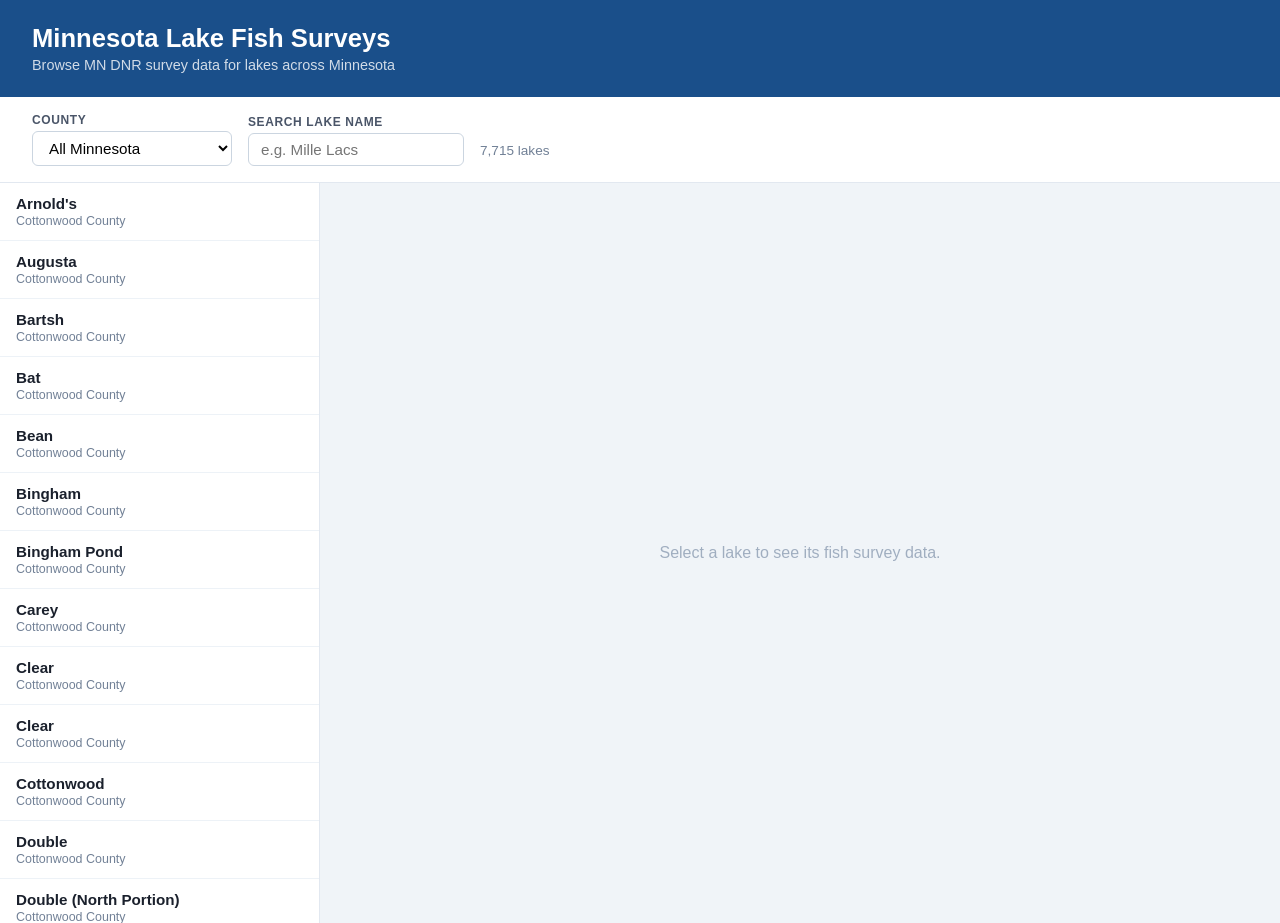
==== web/index.html @ 6d37f5dd "Add Phase 1 lake survey website with data pipeline - build_data.py: converts raw CSVs into browser-r" ====
<!DOCTYPE html>
<html lang="en">
<head>
  <meta charset="UTF-8" />
  <meta name="viewport" content="width=device-width, initial-scale=1.0" />
  <title>Minnesota Lake Fish Surveys</title>
  <link rel="stylesheet" href="style.css" />
</head>
<body>

  <header>
    <h1>Minnesota Lake Fish Surveys</h1>
    <p class="subtitle">Browse MN DNR survey data for lakes across Minnesota</p>
  </header>

  <main>
    <!-- Filter bar -->
    <section class="filters">
      <div class="filter-group">
        <label for="county-select">County</label>
        <select id="county-select">
          <option value="">All Minnesota</option>
        </select>
      </div>
      <div class="filter-group">
        <label for="lake-search">Search lake name</label>
        <input type="text" id="lake-search" placeholder="e.g. Mille Lacs" />
      </div>
      <div class="results-count" id="results-count"></div>
    </section>

    <!-- Content area: lake list + detail panel side by side -->
    <div class="content">
      <aside class="lake-list-panel">
        <ul id="lake-list"></ul>
        <p id="no-results" class="hidden">No lakes found.</p>
      </aside>

      <section class="detail-panel" id="detail-panel">
        <div class="detail-placeholder">
          <p>Select a lake to see its fish survey data.</p>
        </div>
      </section>
    </div>
  </main>

  <script src="app.js"></script>
</body>
</html>
---- web/style.css ----
/* ── Reset & base ── */
*, *::before, *::after { box-sizing: border-box; margin: 0; padding: 0; }

body {
  font-family: -apple-system, BlinkMacSystemFont, "Segoe UI", Roboto, sans-serif;
  background: #f0f4f8;
  color: #1a202c;
  min-height: 100vh;
}

/* ── Header ── */
header {
  background: #1a4f8a;
  color: white;
  padding: 1.5rem 2rem;
}
header h1 { font-size: 1.6rem; font-weight: 700; }
header .subtitle { margin-top: 0.25rem; opacity: 0.8; font-size: 0.9rem; }

/* ── Filters ── */
.filters {
  display: flex;
  flex-wrap: wrap;
  gap: 1rem;
  align-items: flex-end;
  background: white;
  padding: 1rem 2rem;
  border-bottom: 1px solid #e2e8f0;
}

.filter-group {
  display: flex;
  flex-direction: column;
  gap: 0.25rem;
}
.filter-group label {
  font-size: 0.75rem;
  font-weight: 600;
  text-transform: uppercase;
  letter-spacing: 0.05em;
  color: #4a5568;
}
.filter-group select,
.filter-group input {
  padding: 0.45rem 0.75rem;
  border: 1px solid #cbd5e0;
  border-radius: 6px;
  font-size: 0.95rem;
  background: white;
  min-width: 200px;
}
.filter-group select:focus,
.filter-group input:focus {
  outline: none;
  border-color: #1a4f8a;
  box-shadow: 0 0 0 3px rgba(26,79,138,0.15);
}

.results-count {
  font-size: 0.85rem;
  color: #718096;
  align-self: flex-end;
  padding-bottom: 0.5rem;
}

/* ── Content layout ── */
.content {
  display: flex;
  height: calc(100vh - 160px);
  overflow: hidden;
}

/* ── Lake list panel ── */
.lake-list-panel {
  width: 320px;
  min-width: 240px;
  overflow-y: auto;
  background: white;
  border-right: 1px solid #e2e8f0;
}

#lake-list { list-style: none; }

#lake-list li {
  padding: 0.75rem 1rem;
  border-bottom: 1px solid #edf2f7;
  cursor: pointer;
  transition: background 0.1s;
}
#lake-list li:hover { background: #ebf4ff; }
#lake-list li.active { background: #1a4f8a; color: white; }
#lake-list li.active .lake-county { color: rgba(255,255,255,0.7); }

.lake-name { font-weight: 600; font-size: 0.95rem; }
.lake-county { font-size: 0.78rem; color: #718096; margin-top: 2px; }

#no-results {
  padding: 2rem 1rem;
  text-align: center;
  color: #718096;
  font-size: 0.9rem;
}
.hidden { display: none; }

/* ── Detail panel ── */
.detail-panel {
  flex: 1;
  overflow-y: auto;
  padding: 1.5rem 2rem;
}

.detail-placeholder {
  display: flex;
  align-items: center;
  justify-content: center;
  height: 100%;
  color: #a0aec0;
  font-size: 1rem;
}

/* ── Lake detail content ── */
.detail-header {
  display: flex;
  justify-content: space-between;
  align-items: flex-start;
  flex-wrap: wrap;
  gap: 0.75rem;
  margin-bottom: 1.5rem;
}
.detail-header h2 { font-size: 1.4rem; color: #1a202c; }
.detail-header .meta { font-size: 0.85rem; color: #718096; margin-top: 0.25rem; }

.maps-link {
  display: inline-flex;
  align-items: center;
  gap: 0.4rem;
  background: #1a4f8a;
  color: white;
  padding: 0.45rem 0.9rem;
  border-radius: 6px;
  text-decoration: none;
  font-size: 0.85rem;
  font-weight: 600;
  white-space: nowrap;
  transition: background 0.15s;
}
.maps-link:hover { background: #154278; }
.maps-link svg { flex-shrink: 0; }

/* ── Survey loading ── */
.loading {
  color: #718096;
  font-size: 0.9rem;
  padding: 1rem 0;
}

/* ── Species tabs ── */
.species-tabs {
  display: flex;
  flex-wrap: wrap;
  gap: 0.5rem;
  margin-bottom: 1.25rem;
}
.species-tab {
  padding: 0.3rem 0.8rem;
  border: 1px solid #cbd5e0;
  border-radius: 20px;
  background: white;
  font-size: 0.82rem;
  cursor: pointer;
  transition: all 0.1s;
}
.species-tab:hover { border-color: #1a4f8a; color: #1a4f8a; }
.species-tab.active { background: #1a4f8a; color: white; border-color: #1a4f8a; }

/* ── Survey table ── */
.section-title {
  font-size: 0.75rem;
  font-weight: 700;
  text-transform: uppercase;
  letter-spacing: 0.06em;
  color: #4a5568;
  margin-bottom: 0.6rem;
}

.survey-table-wrap { overflow-x: auto; margin-bottom: 2rem; }

table {
  width: 100%;
  border-collapse: collapse;
  font-size: 0.87rem;
}
thead th {
  text-align: left;
  padding: 0.5rem 0.75rem;
  background: #edf2f7;
  font-weight: 600;
  color: #4a5568;
  border-bottom: 2px solid #cbd5e0;
  white-space: nowrap;
}
tbody tr { border-bottom: 1px solid #edf2f7; }
tbody tr:last-child { border-bottom: none; }
tbody td {
  padding: 0.5rem 0.75rem;
  vertical-align: top;
}
tbody tr:hover td { background: #f7fafc; }

.no-surveys {
  color: #a0aec0;
  font-size: 0.9rem;
  padding: 1rem 0;
}

/* ── Responsive ── */
@media (max-width: 700px) {
  .content { flex-direction: column; height: auto; }
  .lake-list-panel { width: 100%; height: 40vh; border-right: none; border-bottom: 1px solid #e2e8f0; }
  .detail-panel { padding: 1rem; }
}
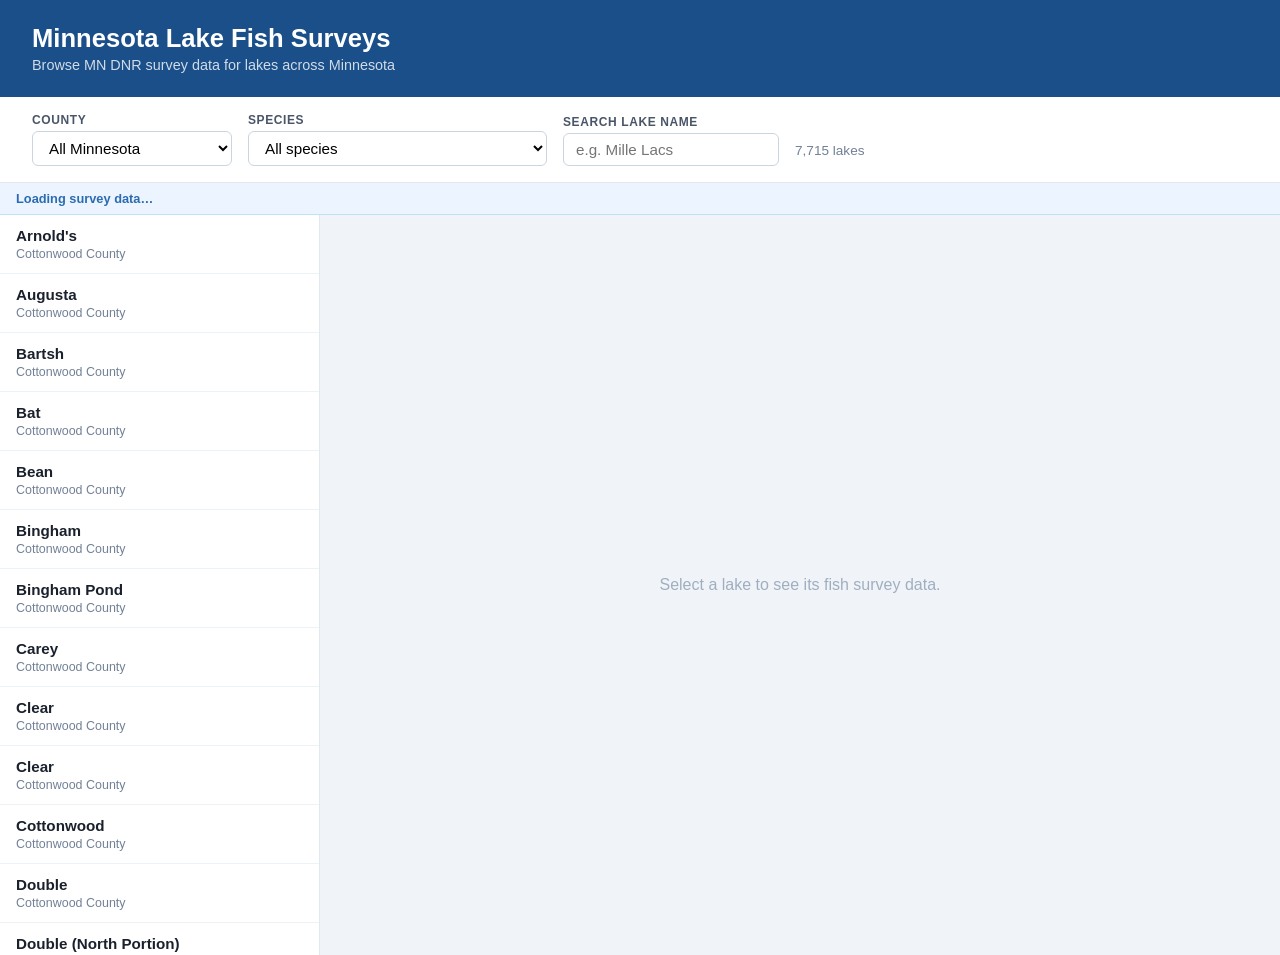
==== commit 47021af1: "Add Phase 2: species filter, ranking by CPUE/catch/weight - build_data.py: outputs species_list.json" ====
--- a/web/index.html
+++ b/web/index.html
@@ -23,11 +23,31 @@
         </select>
       </div>
       <div class="filter-group">
+        <label for="species-select">Species</label>
+        <select id="species-select">
+          <option value="">All species</option>
+        </select>
+      </div>
+      <div class="filter-group" id="sort-group" style="display:none">
+        <label for="sort-select">Rank by</label>
+        <select id="sort-select">
+          <option value="cpue">CPUE (catch per unit effort)</option>
+          <option value="total_catch">Total Catch</option>
+          <option value="avg_weight">Avg Weight (lbs)</option>
+        </select>
+      </div>
+      <div class="filter-group">
         <label for="lake-search">Search lake name</label>
         <input type="text" id="lake-search" placeholder="e.g. Mille Lacs" />
       </div>
       <div class="results-count" id="results-count"></div>
     </section>
+
+    <!-- Loading bar shown while fetching county survey files -->
+    <div id="loading-bar" class="loading-bar hidden">
+      <div class="loading-bar-inner"></div>
+      <span id="loading-label">Loading survey data…</span>
+    </div>
 
     <!-- Content area: lake list + detail panel side by side -->
     <div class="content">
--- a/web/style.css
+++ b/web/style.css
@@ -92,7 +92,47 @@
 #lake-list li.active .lake-county { color: rgba(255,255,255,0.7); }
 
 .lake-name { font-weight: 600; font-size: 0.95rem; }
-.lake-county { font-size: 0.78rem; color: #718096; margin-top: 2px; }
+.lake-county { font-size: 0.78rem; color: #718096; }
+.survey-date { font-size: 0.75rem; color: #a0aec0; margin-left: auto; }
+
+/* Ranked list rows */
+.lake-row-top {
+  display: flex;
+  align-items: center;
+  gap: 0.4rem;
+  flex-wrap: wrap;
+}
+.lake-row-bottom {
+  display: flex;
+  align-items: center;
+  gap: 0.5rem;
+  margin-top: 3px;
+}
+
+.rank-badge {
+  font-size: 0.7rem;
+  font-weight: 700;
+  color: #718096;
+  min-width: 2rem;
+  flex-shrink: 0;
+}
+#lake-list li.active .rank-badge { color: rgba(255,255,255,0.6); }
+
+.metric-badge {
+  margin-left: auto;
+  font-size: 0.78rem;
+  font-weight: 700;
+  color: #1a4f8a;
+  background: #ebf4ff;
+  padding: 1px 6px;
+  border-radius: 10px;
+  white-space: nowrap;
+}
+#lake-list li.active .metric-badge {
+  background: rgba(255,255,255,0.2);
+  color: white;
+}
+#lake-list li.active .survey-date { color: rgba(255,255,255,0.55); }
 
 #no-results {
   padding: 2rem 1rem;
@@ -213,6 +253,31 @@
   padding: 1rem 0;
 }
 
+/* ── Loading bar ── */
+.loading-bar {
+  position: relative;
+  height: 32px;
+  background: #ebf4ff;
+  border-bottom: 1px solid #bee3f8;
+  display: flex;
+  align-items: center;
+  padding: 0 1rem;
+  font-size: 0.8rem;
+  color: #2b6cb0;
+  font-weight: 600;
+  overflow: hidden;
+}
+.loading-bar-inner {
+  position: absolute;
+  left: 0;
+  top: 0;
+  height: 100%;
+  background: rgba(26,79,138,0.12);
+  transition: width 0.2s ease;
+  width: 0%;
+}
+#loading-label { position: relative; z-index: 1; }
+
 /* ── Responsive ── */
 @media (max-width: 700px) {
   .content { flex-direction: column; height: auto; }
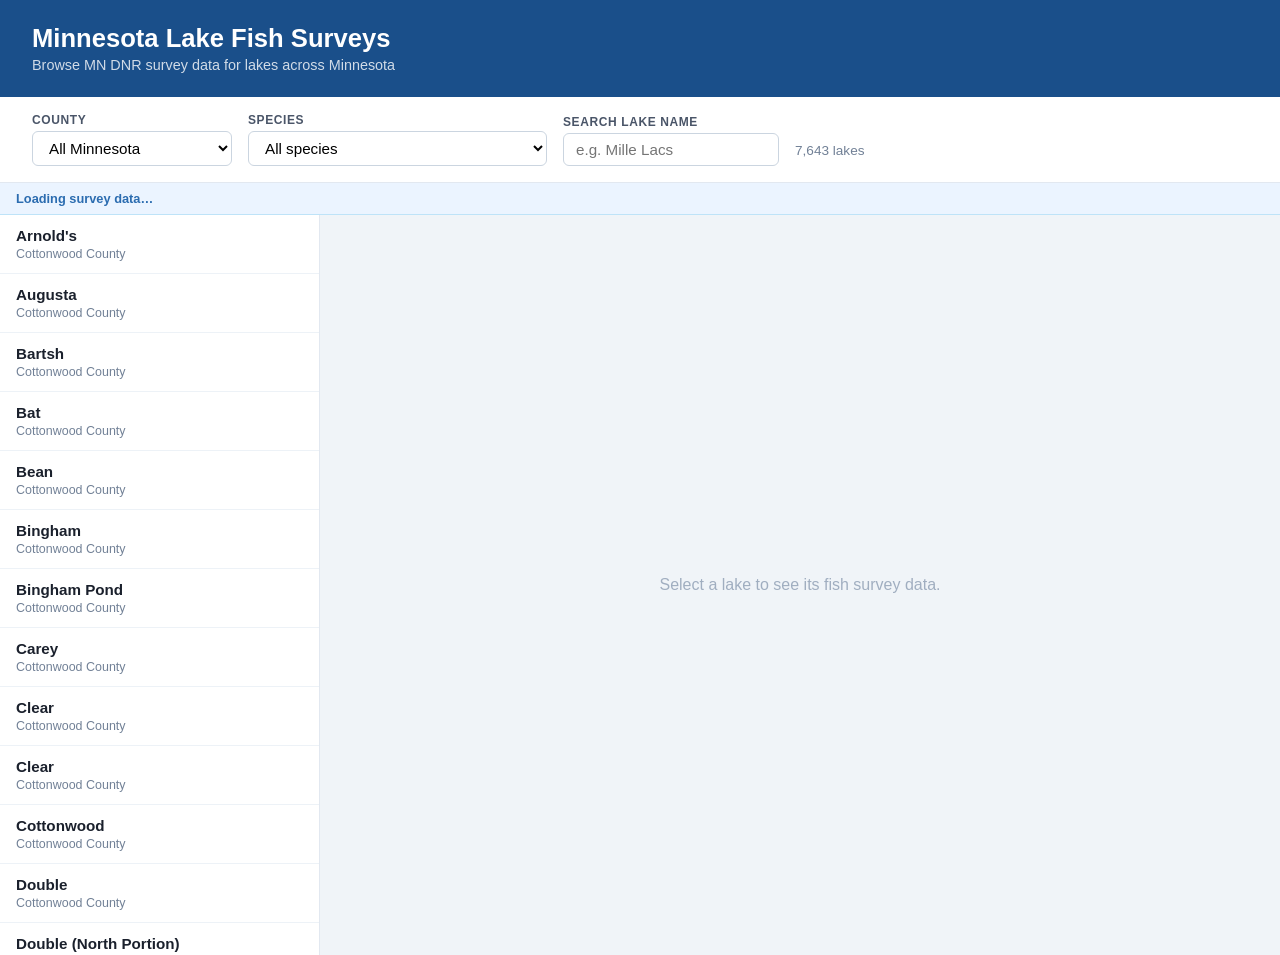
==== commit f00a153b: "Add avg weight sort, date range filter, and population trend badges - Rank by avg weight (lbs) added" ====
--- a/web/index.html
+++ b/web/index.html
@@ -33,7 +33,17 @@
         <select id="sort-select">
           <option value="cpue">CPUE (catch per unit effort)</option>
           <option value="total_catch">Total Catch</option>
+          <option value="avg_length">Avg Size (inches)</option>
           <option value="avg_weight">Avg Weight (lbs)</option>
+        </select>
+      </div>
+      <div class="filter-group" id="date-group" style="display:none">
+        <label for="date-select">Survey data</label>
+        <select id="date-select">
+          <option value="0">Any date</option>
+          <option value="5">Last 5 years</option>
+          <option value="10">Last 10 years</option>
+          <option value="15">Last 15 years</option>
         </select>
       </div>
       <div class="filter-group">
--- a/web/style.css
+++ b/web/style.css
@@ -134,6 +134,18 @@
 }
 #lake-list li.active .survey-date { color: rgba(255,255,255,0.55); }
 
+.trend-badge {
+  font-size: 0.75rem;
+  font-weight: 600;
+  padding: 0.15rem 0.5rem;
+  border-radius: 10px;
+  white-space: nowrap;
+}
+.trend-up   { background: #c6f6d5; color: #276749; }
+.trend-down { background: #fed7d7; color: #9b2c2c; }
+.trend-same { background: #e2e8f0; color: #4a5568; }
+#lake-list li.active .trend-badge { opacity: 0.85; }
+
 #no-results {
   padding: 2rem 1rem;
   text-align: center;
@@ -169,6 +181,13 @@
 }
 .detail-header h2 { font-size: 1.4rem; color: #1a202c; }
 .detail-header .meta { font-size: 0.85rem; color: #718096; margin-top: 0.25rem; }
+
+.detail-links {
+  display: flex;
+  gap: 0.5rem;
+  flex-wrap: wrap;
+  align-items: flex-start;
+}
 
 .maps-link {
   display: inline-flex;
